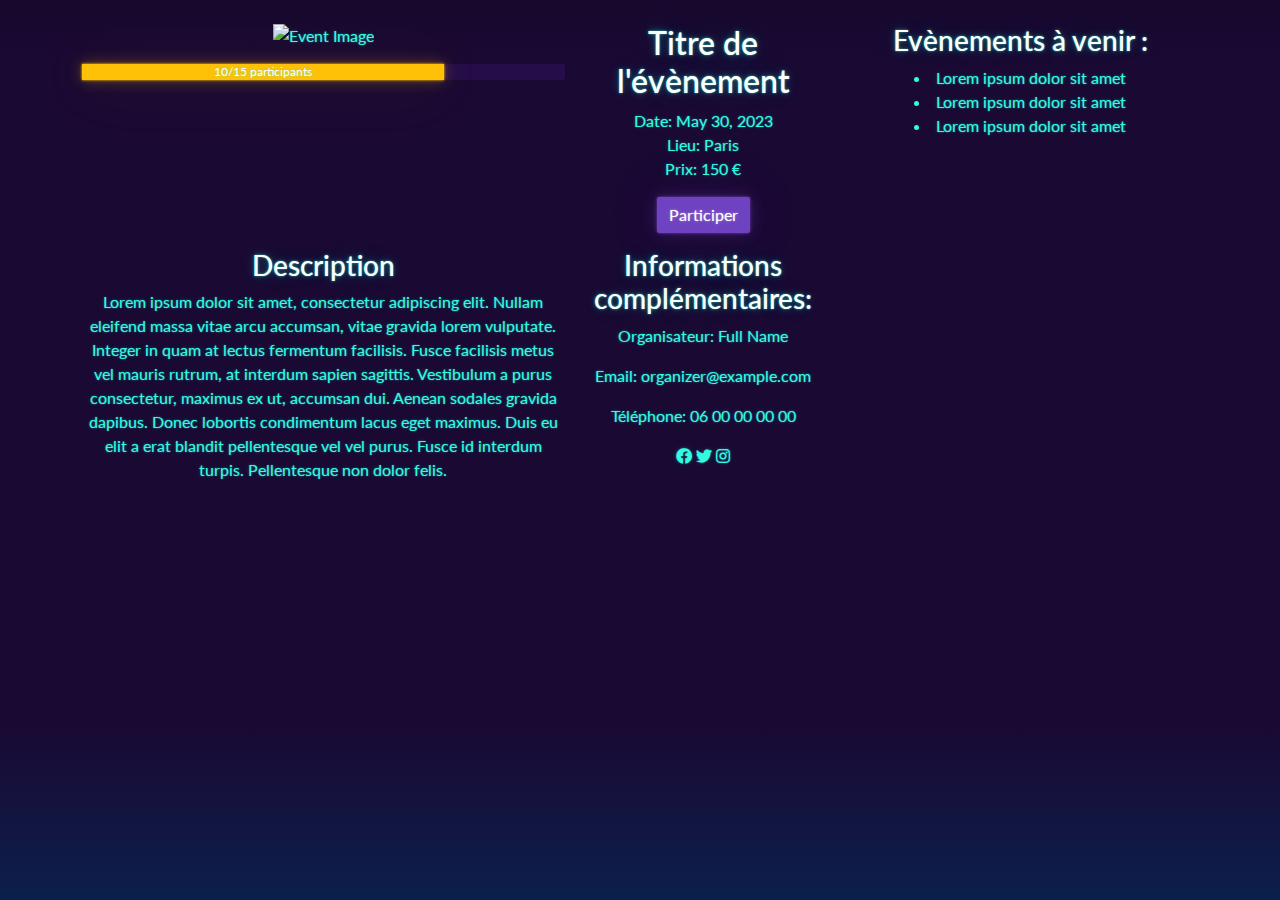
==== event.html @ 3fda7423 "final push" ====
<link rel="stylesheet" href="style.css" />
<link rel="stylesheet" href="https://cdnjs.cloudflare.com/ajax/libs/font-awesome/5.15.3/css/all.min.css">
<script src="https://cdn.jsdelivr.net/npm/bootstrap@5.3.0-alpha3/dist/js/bootstrap.bundle.min.js" integrity="sha384-ENjdO4Dr2bkBIFxQpeoTz1HIcje39Wm4jDKdf19U8gI4ddQ3GYNS7NTKfAdVQSZe" crossorigin="anonymous"></script>
<html lang="en">
  <script src="https://kit.fontawesome.com/your-font-awesome-key.js" crossorigin="anonymous"></script>
<body>
  <center>
    <br>
  <div class="container">
    <div class="row">
      <div class="col-md-8">
        <div class="row">
          <div class="col-md-8 event-image">
            <img src="https://picsum.photos/1200/400" alt="Event Image" class="img-fluid">
            <div class="progress mt-3">
              <div class="progress-bar bg-warning" role="progressbar" style="width: 75%;" aria-valuenow="75" aria-valuemin="0" aria-valuemax="100">
                <span class="progress-text">10/15 participants</span>
              </div>
            </div>
          </div>
          <div class="col-md-4 event-info">
            <h2 class="event-title">Titre de l'évènement</h2>
            <p>Date: <span class="font-weight-bold">May 30, 2023</span><br>
            Lieu: <span class="font-weight-bold">Paris</span><br>
            Prix: <span class="font-weight-bold">150 €</span><br>
            <button class="btn btn-primary mt-3">Participer</button></p>
          </div>
        </div>
        <div class="row">
          <div class="col-md-8 event-description">
            <h3>Description</h3>
            <p>Lorem ipsum dolor sit amet, consectetur adipiscing elit. Nullam eleifend massa vitae arcu accumsan, vitae gravida lorem vulputate. Integer in quam at lectus fermentum facilisis. Fusce facilisis metus vel mauris rutrum, at interdum sapien sagittis. Vestibulum a purus consectetur, maximus ex ut, accumsan dui. Aenean sodales gravida dapibus. Donec lobortis condimentum lacus eget maximus. Duis eu elit a erat blandit pellentesque vel vel purus. Fusce id interdum turpis. Pellentesque non dolor felis.</p>
          </div>
          <div class="col-md-4">
            <h3>Informations complémentaires:</h3>
            <p>Organisateur: <span class="font-weight-bold">Full Name</span></p>
            <p>Email: <span class="font-weight-bold">organizer@example.com</span></p>
            <p>Téléphone: <span class="font-weight-bold">06 00 00 00 00</span></p>
            <div class="social-icons">
              <a href="#"><i class="fab fa-facebook"></i></a>
              <a href="#"><i class="fab fa-twitter"></i></a>
              <a href="#"><i class="fab fa-instagram"></i></a>
            </div>
          </div>
        </div>
      </div>
      <div class="col-md-4">
        <h3>Evènements à venir :</h3>
        <li>Lorem ipsum dolor sit amet</li>
        <li>Lorem ipsum dolor sit amet</li>
        <li>Lorem ipsum dolor sit amet</li>
      </div>
    </div>
  </div>
</body>
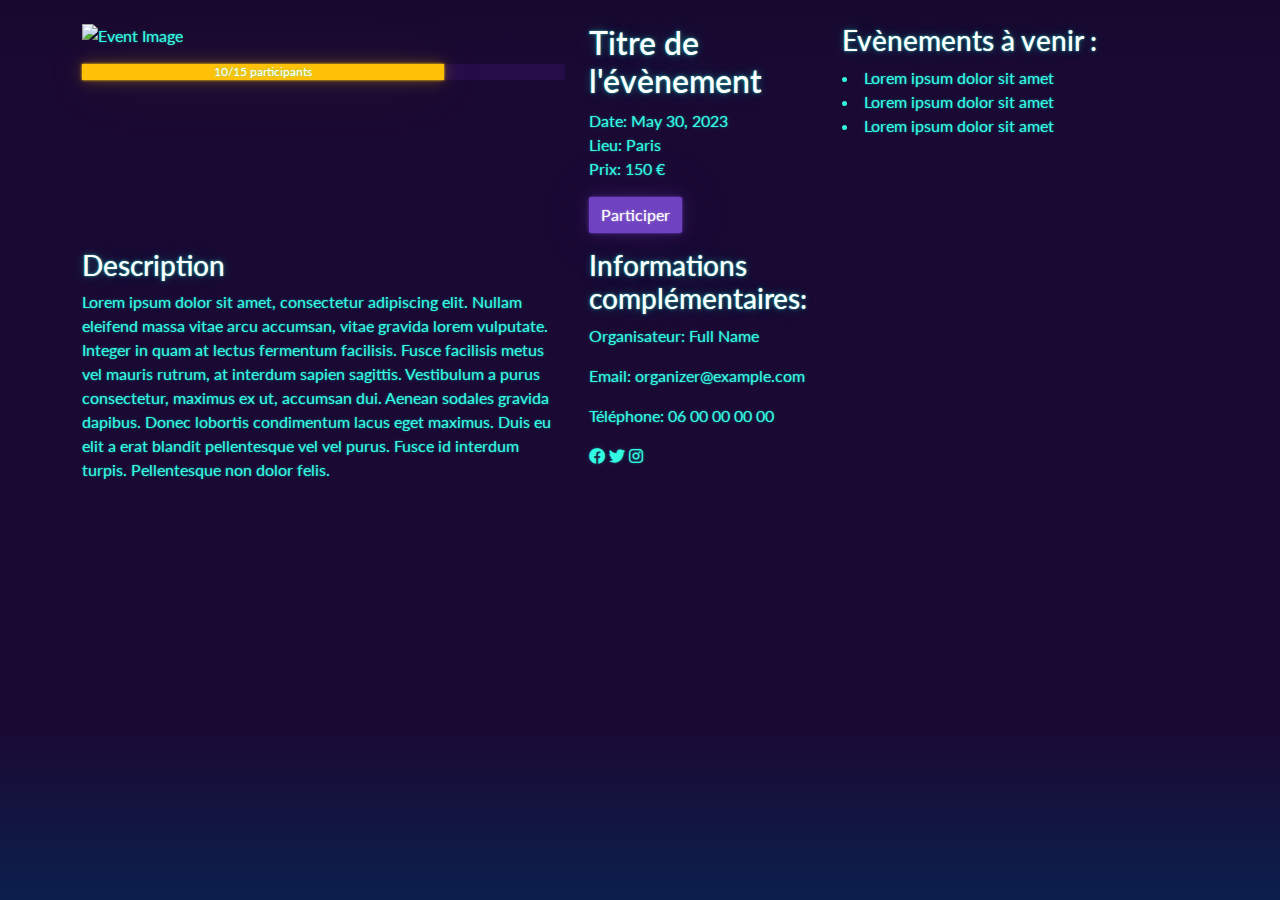
==== commit c5fb2f8b: "oublie balise center" ====
--- a/event.html
+++ b/event.html
@@ -4,7 +4,6 @@
 <html lang="en">
   <script src="https://kit.fontawesome.com/your-font-awesome-key.js" crossorigin="anonymous"></script>
 <body>
-  <center>
     <br>
   <div class="container">
     <div class="row">
